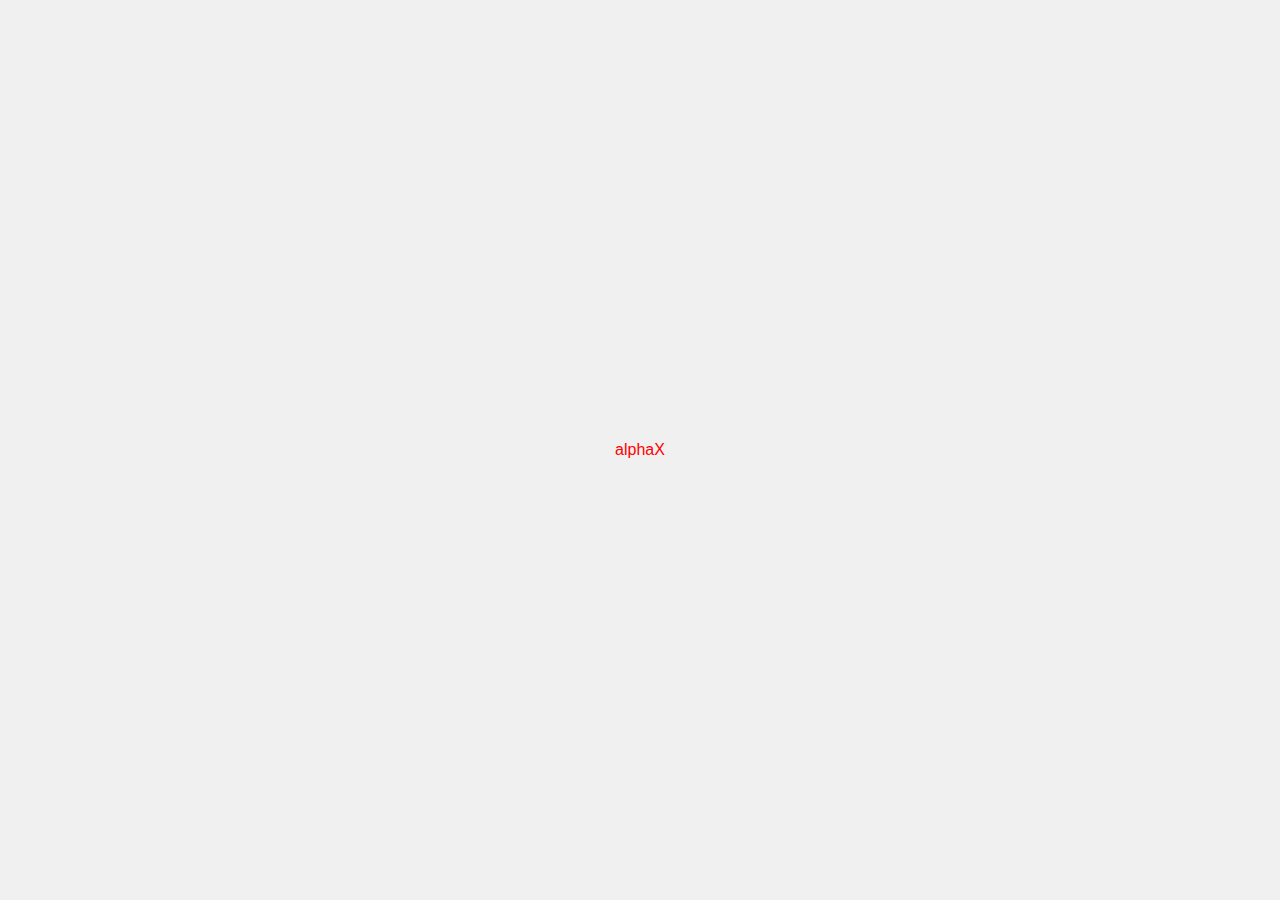
==== index.html @ b6bf9b79 "Add files via upload" ====
<!DOCTYPE html>
<html>
<head>
    <style>
        body {
            display: flex;
            justify-content: center;
            align-items: center;
            height: 100vh;
            margin: 0;
            background-color: #f0f0f0;
            font-family: Arial, sans-serif;
        }
        .centered-text {
            color: red;
		size:100px;
            transition: color 0.5s ease;
        }
        .centered-text:hover {
            color: green;
        }
    </style>
</head>
<body>
    <div class="centered-text">alphaX</div>
</body>
</html>
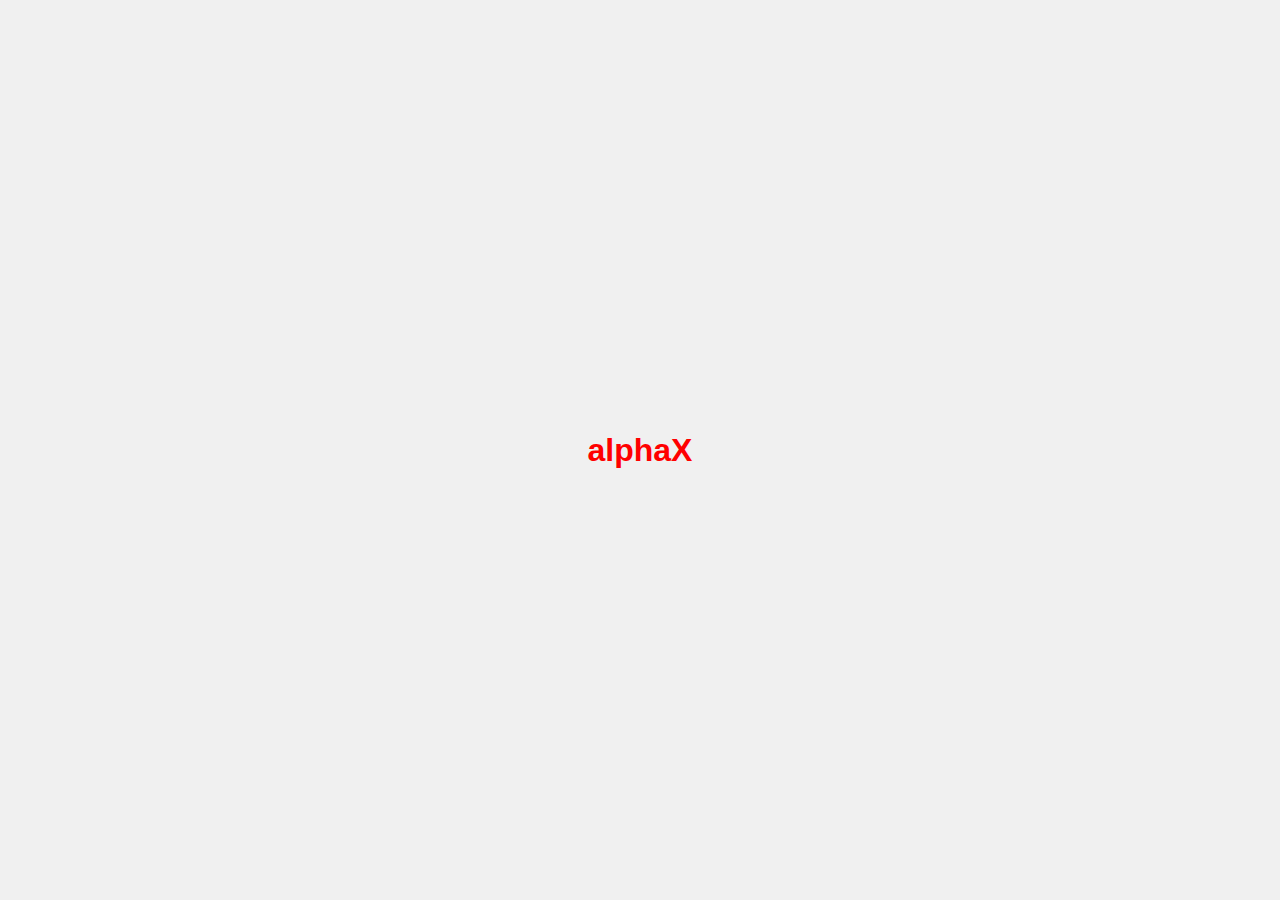
==== commit 5632f734: "Update index.html" ====
--- a/index.html
+++ b/index.html
@@ -8,20 +8,21 @@
             align-items: center;
             height: 100vh;
             margin: 0;
+	    text-size: 150px;
             background-color: #f0f0f0;
             font-family: Arial, sans-serif;
         }
         .centered-text {
             color: red;
-		size:100px;
             transition: color 0.5s ease;
         }
+	 
         .centered-text:hover {
             color: green;
         }
     </style>
 </head>
 <body>
-    <div class="centered-text">alphaX</div>
+    <div class="centered-text"><h1>alphaX</h1></div>
 </body>
-</html>+</html>
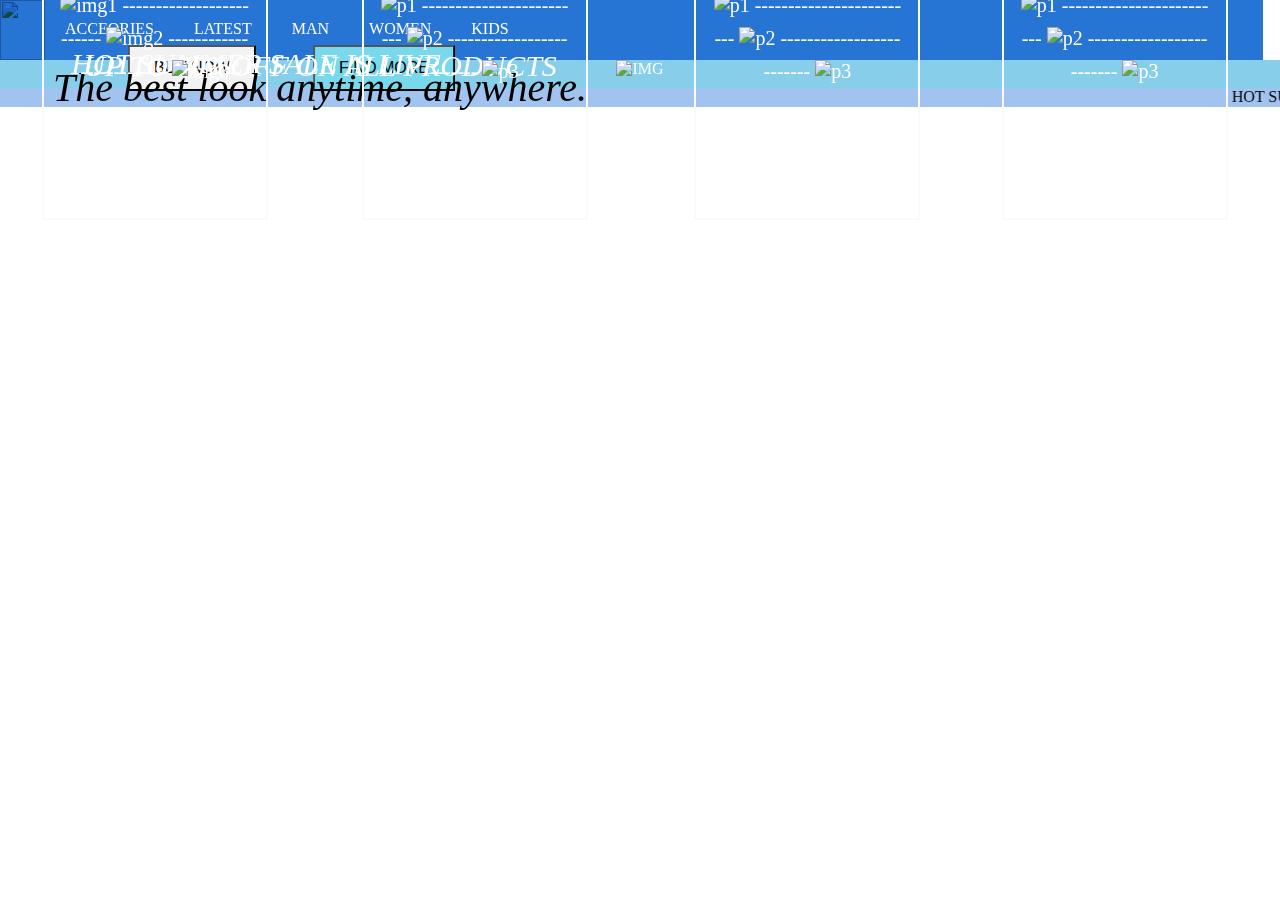
==== commit e5a679e3: "Add files via upload" ====
--- a/index.html
+++ b/index.html
@@ -1,28 +1,100 @@
 <!DOCTYPE html>
-<html>
+<html lang="en">
+
 <head>
-    <style>
-        body {
-            display: flex;
-            justify-content: center;
-            align-items: center;
-            height: 100vh;
-            margin: 0;
-	    text-size: 150px;
-            background-color: #f0f0f0;
-            font-family: Arial, sans-serif;
-        }
-        .centered-text {
-            color: red;
-            transition: color 0.5s ease;
-        }
-	 
-        .centered-text:hover {
-            color: green;
-        }
-    </style>
+    <meta charset="UTF-8">
+    <meta name="viewport" content="width=device-width, initial-scale=1.0">
+    <title>clothing store-Home</title>
+    <link rel="stylesheet" href="/style.css">
+    <link rel="icon" href="/images/clothing-store-logo-design-inspiration-vector-illustration_500223-481.avif">
+
 </head>
+
 <body>
-    <div class="centered-text"><h1>alphaX</h1></div>
+    <div class="container">
+        <div class="box">
+            <div class="nav">
+                <img src="/images/clothing-store-logo-design-inspiration-vector-illustration_500223-481.avif" alt="">
+                <a href="#accessory">ACCEORIES</a>
+                <a href="#lates">LATEST</a>
+                <a href="#men">MAN</a>
+                <a href="#womens">WOMEN</a>
+                <a href="#kids">KIDS</a>
+            </div>
+        </div>
+    </div>
+    <div class="main-container">
+
+        <button class="btn"><a href="#men">BUY NOW</a></button>
+        <button class="btn1">FIND MORE</button>
+
+        <img src="/images/drink-g10ab418ac_1280.jpg" alt="IMG">
+        <div class="center">HOT SUMMER SALE IS LIVE</div>
+        <div class="center1">UP TO 70%OFF ON ALL PRODUCTS</div>
+        <div class="tag">The best look anytime, anywhere.</div>
+        <div class="space"></div>
+        <div class="container2">
+            <div class="man">
+                <section id="men">
+                </section>
+                <a href="/mans.html">
+                    <h3>MAN's</h3>
+                </a>
+                <div class="line">
+                </div>
+                <img src="/images/buy-1.jpg" alt="img1">
+                -------------------------
+                <img src="images/buy-2.jpg" alt="img2">
+                -------------------------
+                <img src="/images/buy-3.jpg" alt="img3">
+            </div>
+
+            <div class="kids">
+                <section id="kids"></section>
+                <h3> KID's</h3>
+                <div class="line2">
+
+                </div>
+                <img src="/images/product-1.jpg" alt="p1">
+                -------------------------
+                <img src="/images/product-2.jpg" alt="p2">
+                -------------------------
+                <img src="images/product-3.jpg" alt="p3">
+
+            </div>
+            <div class="women">
+                <section id="womens"></section>
+                <h3> WOMEN's</h3>
+                <div class="line3">
+                </div>
+                <img src="/images/product-1.jpg" alt="p1">
+                -------------------------
+                <img src="/images/product-2.jpg" alt="p2">
+                -------------------------
+                <img src="images/product-3.jpg" alt="p3">
+            </div>
+            <div class="Accessory">
+                <section id="ACCEORIES"></section>
+                <h3> ACCEORIES</h3>
+                <div class="line2">
+
+                </div>
+                <img src="/images/product-1.jpg" alt="p1">
+                -------------------------
+                <img src="/images/product-2.jpg" alt="p2">
+                -------------------------
+                <img src="images/product-3.jpg" alt="p3">
+
+            </div>
+        </div>
+    </div>
+
+    <footer class="footer">
+        <marquee width="100%" direction="left" height="15px">
+            HOT SUMMER SALE IS LIVE!
+            UP TO 70%OFF ON ALL PRODUCTS
+        </marquee>
+    </footer>
 </body>
-</html>
+
+</html>--- a/style.css
+++ b/style.css
@@ -0,0 +1,320 @@
+* {
+    margin: 0px;
+    padding: 0px;
+}
+
+.container {
+    background-color: rgb(34, 152, 225);
+    width: 1263px;
+    height: 60px;
+}
+
+
+.box {
+    color: rgb(0, 0, 0);
+    background-color: rgb(38, 116, 212);
+    height: 60px;
+    animation-name: harshil;
+    animation-duration: 10s;
+    animation-iteration-count: 1;
+}
+
+@keyframes harshil {
+    from {
+        width: 0px;
+    }
+
+    to {
+        width: 1280px;
+    }
+
+}
+
+.nav {
+    display: flex;
+    width: 700px;
+
+}
+
+.nav img {
+    width: 45px;
+    height: 60px;
+    mix-blend-mode: multiply;
+    filter: contrast(1)
+}
+
+.nav a {
+    color: white;
+    text-decoration: none;
+    overflow: hidden;
+    text-align: center;
+    padding: 20px;
+    float: center;
+}
+
+.nav a::after {
+    content: '';
+    display: block;
+    height: 3px;
+    width: 100%;
+    background-color: skyblue;
+    transform: scaleX(0);
+    transform-origin: center;
+    transition: transform 0.3s ease;
+}
+
+
+.nav a:hover::after {
+    transform: scaleX(1);
+}
+
+
+
+.main-container {
+    position: relative;
+    text-align: center;
+    color: white;
+    background-color: skyblue;
+
+}
+
+.main-container img {
+    width: 100%;
+}
+
+.main-container .btn {
+
+    position: absolute;
+    top: 28%;
+    left: 15%;
+    transform: translate(-50%, -50%);
+    -ms-transform: translate(-50%, -50%);
+    background-color: hsl(240, 4%, 95%);
+    color: rgb(0, 0, 0);
+    font-size: 16px;
+    padding: 12px 24px;
+    border: 10 blue;
+    cursor: pointer;
+    border-radius: 1px;
+    text-align: center;
+    transition: 0.5s;
+
+}
+
+.main-container .btn a {
+    text-decoration: none;
+    color: black;
+}
+
+.btn:hover {
+    background-color: hsl(190, 75%, 70%);
+    border-color: aqua;
+
+}
+
+.main-container .btn1 {
+    position: absolute;
+    top: 28%;
+    left: 30%;
+    transform: translate(-50%, -50%);
+    -ms-transform: translate(-50%, -50%);
+    background-color: hsl(190, 75%, 70%);
+    color: rgb(0, 0, 0);
+    font-size: 16px;
+    padding: 12px 24px;
+    border: 10 aqua;
+    cursor: pointer;
+    border-radius: 1px;
+    text-align: center;
+
+}
+
+.btn1:hover {
+    background-color: white;
+    border-color: aliceblue;
+}
+
+.center {
+    position: absolute;
+    top: 15%;
+    left: 20%;
+    transform: translate(-50%, -50%);
+    font-size: 30px;
+    font-style: italic;
+}
+
+.center1 {
+    position: absolute;
+    top: 20%;
+    left: 25%;
+    transform: translate(-50%, -50%);
+    font-size: 30px;
+    font-style: italic;
+}
+
+
+
+.man {
+    text-decoration: none;
+    cursor: pointer;
+    position: absolute;
+    top: 60%;
+    left: 12%;
+    transform: translate(-50%, -50%);
+    font-size: 20px;
+    width: 15%;
+    height: 250px;
+    border: 2px solid rgb(250, 250, 250);
+    padding: 15px;
+    margin: 1px;
+    text-align: center;
+    overflow-y: scroll;
+
+}
+
+.man a {
+    color: rgb(255, 255, 255);
+}
+
+.man :hover {
+    font-size: 30px;
+    transition: 0.5s;
+    filter: drop-shadow(10px 10px 50px rgb(11, 46, 222));
+
+
+}
+
+.man img {
+    margin-top: 10px;
+    height: 200px;
+    width: 180px;
+
+}
+
+.line {
+    border: 1px solid rgb(255, 250, 250);
+    padding: 1px;
+
+}
+
+.kids {
+    cursor: pointer;
+    position: absolute;
+    top: 60%;
+    left: 37%;
+    transform: translate(-50%, -50%);
+    font-size: 20px;
+    width: 15%;
+    height: 250px;
+    border: 2px solid rgb(250, 250, 250);
+    padding: 15px;
+    margin: 1px;
+    text-align: center;
+    overflow-y: scroll;
+}
+
+.kids :hover {
+    font-size: 30px;
+    transition: 0.5s;
+    filter: drop-shadow(10px 10px 50px rgb(111, 205, 234));
+}
+
+
+.kids img {
+    margin-top: 10px;
+    height: 200px;
+    width: 180px;
+
+
+}
+
+.line2 {
+    border: 1px solid rgb(255, 250, 250);
+    padding: 1px;
+}
+
+.women {
+    cursor: pointer;
+    position: absolute;
+    top: 60%;
+    left: 63%;
+    transform: translate(-50%, -50%);
+    font-size: 20px;
+    width: 15%;
+    height: 250px;
+    border: 2px solid rgb(250, 250, 250);
+    padding: 15px;
+    margin: 1px;
+    text-align: center;
+    overflow-y: scroll;
+}
+
+.women :hover {
+    font-size: 30px;
+    transition: 0.5s;
+    filter: drop-shadow(10px 10px 50px rgb(224, 21, 228));
+}
+
+
+.women img {
+    margin-top: 10px;
+    height: 200px;
+    width: 180px;
+}
+
+.Accessory {
+    cursor: pointer;
+    position: absolute;
+    top: 60%;
+    left: 87%;
+    transform: translate(-50%, -50%);
+    font-size: 20px;
+    width: 15%;
+    height: 250px;
+    border: 2px solid rgb(250, 250, 250);
+    padding: 15px;
+    margin: 1px;
+    text-align: center;
+    overflow-y: scroll;
+}
+
+.Accessory:hover {
+    font-size: 25px;
+    transition: 0.5s;
+    filter: drop-shadow(10px 10px 50px rgb(216, 219, 20));
+}
+
+
+.Accessory img {
+    margin-top: 10px;
+    height: 200px;
+    width: 180px;
+}
+
+.line3 {
+    border: 1px solid rgb(255, 250, 250);
+    padding: 1px;
+
+}
+
+
+.tag {
+    position: absolute;
+    top: 95%;
+    left: 25%;
+    transform: translate(-50%, -50%);
+    font-size: 40px;
+    font-style: italic;
+    color: rgb(0, 0, 0);
+}
+
+.space {
+    height: 10px;
+}
+
+
+
+
+.footer {
+    background-color: rgb(160, 196, 239);
+}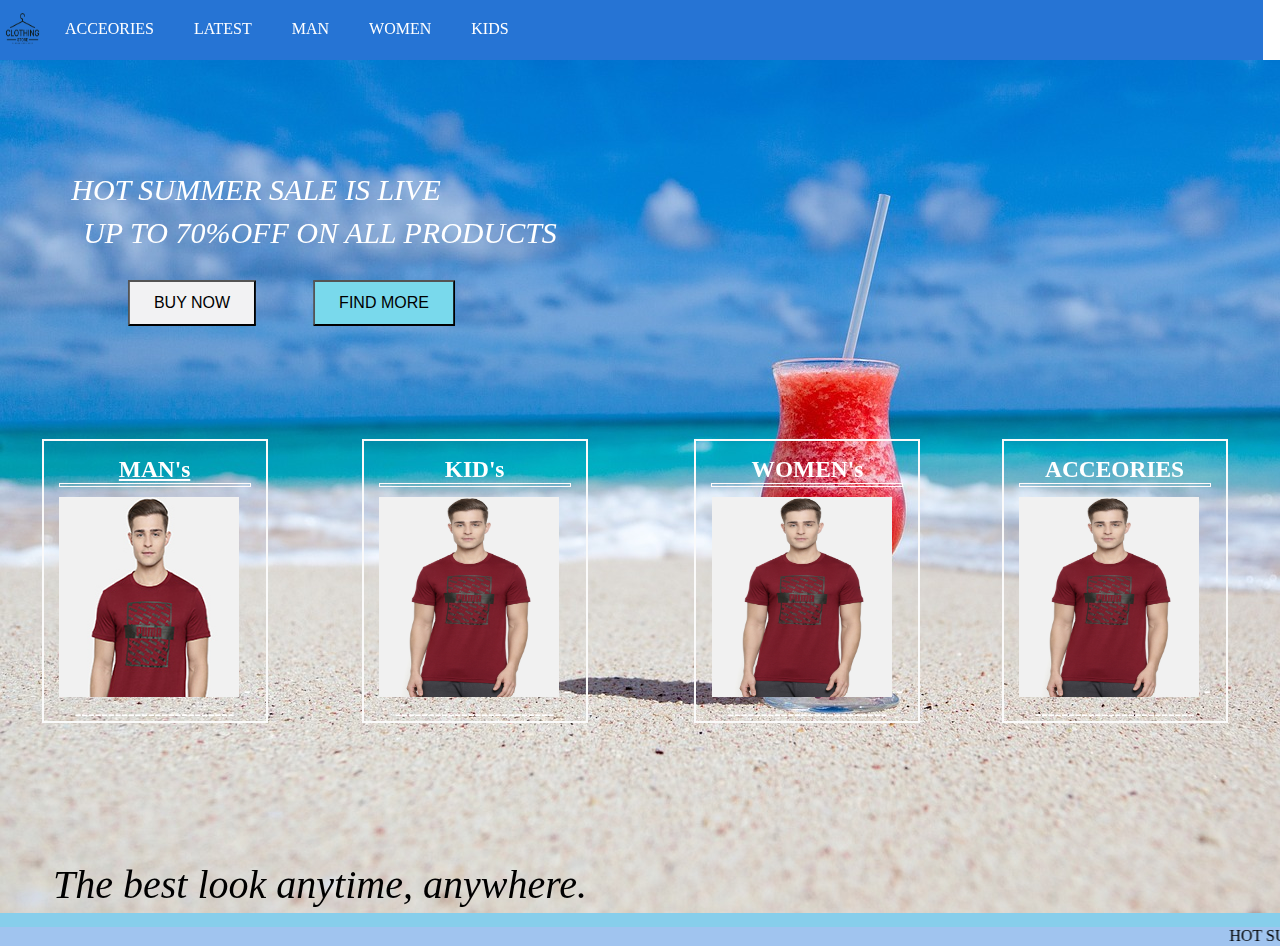
==== commit 2630198a: "Update index.html" ====
--- a/index.html
+++ b/index.html
@@ -6,7 +6,7 @@
     <meta name="viewport" content="width=device-width, initial-scale=1.0">
     <title>clothing store-Home</title>
     <link rel="stylesheet" href="/style.css">
-    <link rel="icon" href="/images/clothing-store-logo-design-inspiration-vector-illustration_500223-481.avif">
+    <link rel="icon" href="/clothing-store-logo-design-inspiration-vector-illustration_500223-481.avif">
 
 </head>
 
@@ -14,7 +14,7 @@
     <div class="container">
         <div class="box">
             <div class="nav">
-                <img src="/images/clothing-store-logo-design-inspiration-vector-illustration_500223-481.avif" alt="">
+                <img src="/clothing-store-logo-design-inspiration-vector-illustration_500223-481.avif" alt="">
                 <a href="#accessory">ACCEORIES</a>
                 <a href="#lates">LATEST</a>
                 <a href="#men">MAN</a>
@@ -28,7 +28,7 @@
         <button class="btn"><a href="#men">BUY NOW</a></button>
         <button class="btn1">FIND MORE</button>
 
-        <img src="/images/drink-g10ab418ac_1280.jpg" alt="IMG">
+        <img src="/drink-g10ab418ac_1280.jpg" alt="IMG">
         <div class="center">HOT SUMMER SALE IS LIVE</div>
         <div class="center1">UP TO 70%OFF ON ALL PRODUCTS</div>
         <div class="tag">The best look anytime, anywhere.</div>
@@ -42,11 +42,11 @@
                 </a>
                 <div class="line">
                 </div>
-                <img src="/images/buy-1.jpg" alt="img1">
+                <img src="/buy-1.jpg" alt="img1">
                 -------------------------
-                <img src="images/buy-2.jpg" alt="img2">
+                <img src="/buy-2.jpg" alt="img2">
                 -------------------------
-                <img src="/images/buy-3.jpg" alt="img3">
+                <img src="/buy-3.jpg" alt="img3">
             </div>
 
             <div class="kids">
@@ -55,11 +55,11 @@
                 <div class="line2">
 
                 </div>
-                <img src="/images/product-1.jpg" alt="p1">
+                <img src="/product-1.jpg" alt="p1">
                 -------------------------
-                <img src="/images/product-2.jpg" alt="p2">
+                <img src="/product-2.jpg" alt="p2">
                 -------------------------
-                <img src="images/product-3.jpg" alt="p3">
+                <img src="/product-3.jpg" alt="p3">
 
             </div>
             <div class="women">
@@ -67,11 +67,11 @@
                 <h3> WOMEN's</h3>
                 <div class="line3">
                 </div>
-                <img src="/images/product-1.jpg" alt="p1">
+                <img src="/product-1.jpg" alt="p1">
                 -------------------------
-                <img src="/images/product-2.jpg" alt="p2">
+                <img src="/product-2.jpg" alt="p2">
                 -------------------------
-                <img src="images/product-3.jpg" alt="p3">
+                <img src="/product-3.jpg" alt="p3">
             </div>
             <div class="Accessory">
                 <section id="ACCEORIES"></section>
@@ -79,11 +79,11 @@
                 <div class="line2">
 
                 </div>
-                <img src="/images/product-1.jpg" alt="p1">
+                <img src="/product-1.jpg" alt="p1">
                 -------------------------
-                <img src="/images/product-2.jpg" alt="p2">
+                <img src="/product-2.jpg" alt="p2">
                 -------------------------
-                <img src="images/product-3.jpg" alt="p3">
+                <img src="/product-3.jpg" alt="p3">
 
             </div>
         </div>
@@ -97,4 +97,4 @@
     </footer>
 </body>
 
-</html>+</html>
